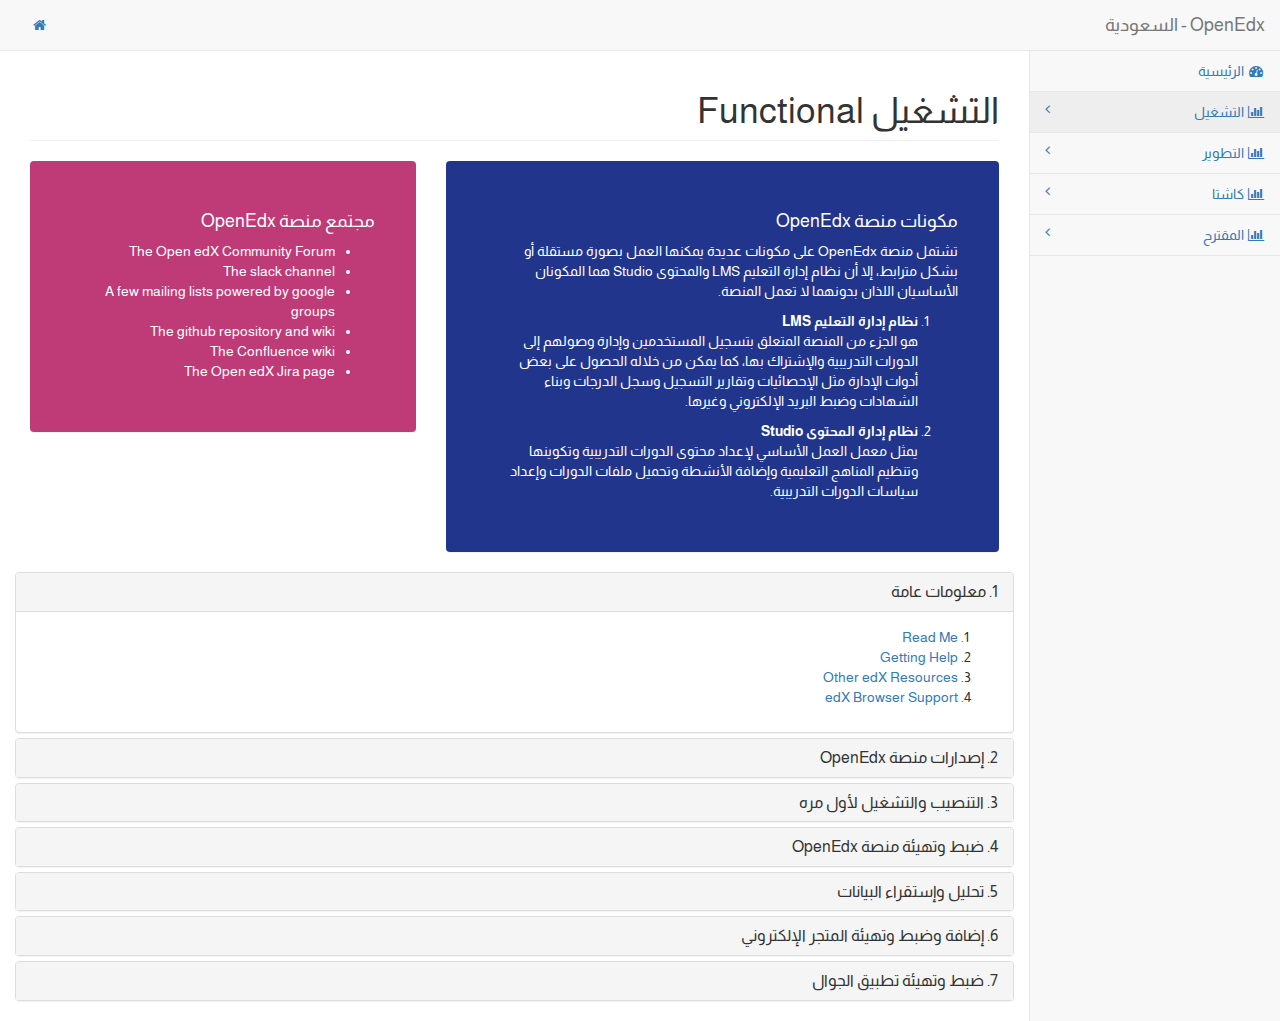
==== functional/index.html @ 89ebeb3a "more content" ====
<!DOCTYPE html>
<html lang="en">

<head>

    <meta charset="utf-8">
    <meta http-equiv="X-UA-Compatible" content="IE=edge">
    <meta name="viewport" content="width=device-width, initial-scale=1">
    <meta name="description" content="">
    <meta name="author" content="">

    <title>OpenEdx - السعودية</title>

    <link href="https://fonts.googleapis.com/css2?family=Almarai&family=Changa:wght@200&display=swap" rel="stylesheet"> 

    <!-- Bootstrap Core CSS -->
    <link href="../css/rtl/bootstrap.min.css" rel="stylesheet">
    
    <!-- not use this in ltr -->
    <link href="../css/rtl/bootstrap.rtl.css" rel="stylesheet">

    <!-- MetisMenu CSS -->
    <link href="../css/plugins/metisMenu/metisMenu.min.css" rel="stylesheet">

    <!-- Timeline CSS -->
    <link href="../css/plugins/timeline.css" rel="stylesheet">

    <!-- Custom CSS -->
    <link href="../css/rtl/sb-admin-2.css" rel="stylesheet">

    <!-- Morris Charts CSS -->
    <link href="../css/plugins/morris.css" rel="stylesheet">

    <!-- Custom Fonts -->
    <link href="../css/font-awesome/font-awesome.min.css" rel="stylesheet" type="text/css">

    <link href="../css/custom-style.css" rel="stylesheet" type="text/css">

    <!-- HTML5 Shim and Respond.js IE8 support of HTML5 elements and media queries -->
    <!-- WARNING: Respond.js doesn't work if you view the page via file:// -->
    <!--[if lt IE 9]>
        <script src="https://oss.maxcdn.com/libs/html5shiv/3.7.0/html5shiv.js"></script>
        <script src="https://oss.maxcdn.com/libs/respond.js/1.4.2/respond.min.js"></script>
    <![endif]-->

</head>

<body>

    <div id="wrapper">

        <!-- Navigation -->
        <nav class="navbar navbar-default navbar-static-top" role="navigation" style="margin-bottom: 0">
            <div class="navbar-header">
                <button type="button" class="navbar-toggle" data-toggle="collapse" data-target=".navbar-collapse">
                    <span class="sr-only">Toggle navigation</span>
                    <span class="icon-bar"></span>
                    <span class="icon-bar"></span>
                    <span class="icon-bar"></span>
                </button>
                <a class="navbar-brand" href="../index.html">OpenEdx - السعودية</a>
            </div>
            <!-- /.navbar-header -->

            <ul class="nav navbar-top-links navbar-left">
                <!-- /.dropdown -->
                <li>
                    <a href="../index.html">
                        <i class="fa fa-home fa-fw"></i>
                    </a>
                    <!-- /.dropdown-user -->
                </li>
                <!-- /.dropdown -->
            </ul>
            <!-- /.navbar-top-links -->

            <div class="navbar-default sidebar" role="navigation">
                <div class="sidebar-nav navbar-collapse">
                    <ul class="nav" id="side-menu">
                        <li><a href="../index.html"><i class="fa fa-dashboard fa-fw"></i> الرئيسية</a></li>
                        <li><a class="active" href="index.html"><i class="fa fa-bar-chart-o fa-fw"></i> التشغيل<span class="fa arrow"></span></a></li>
                        <li><a href="../technical/index.html"><i class="fa fa-bar-chart-o fa-fw"></i> التطوير<span class="fa arrow"></span></a></li>
                        <li><a href="../kashta/index.html"><i class="fa fa-bar-chart-o fa-fw"></i> كاشتا<span class="fa arrow"></span></a></li>
                        <li><a href="../proposal/index.html"><i class="fa fa-bar-chart-o fa-fw"></i> المقترح<span class="fa arrow"></span></a></li>
                    </ul>
                </div>
                <!-- /.sidebar-collapse -->
            </div>
            <!-- /.navbar-static-side -->
        </nav>

        <div id="page-wrapper">
            <div class="row">
                <div class="col-lg-12">
                    <h1 class="page-header">التشغيل Functional</h1>
                </div>
                <!-- /.col-lg-12 -->
            </div>

            <div class="row">
                <div class="col-lg-7">
                    <div class="panel openedx-background-2">
                        <div class="panel-body">
                            <h4>مكونات منصة OpenEdx</h4>
                            <p>تشتمل منصة OpenEdx على مكونات عديدة يمكنها العمل بصورة مستقلة أو بشكل مترابط، إلا أن نظام إدارة التعليم LMS والمحتوى Studio هما المكونان الأساسيان اللذان بدونهما لا تعمل المنصة.</p>
                            <ol>
                                <li>
                                    <b>نظام إدارة التعليم LMS</b>
                                    <p>هو الجزء من المنصة المتعلق بتسجيل المستخدمين وإدارة وصولهم إلى الدورات التدريبية والإشتراك بها، كما يمكن من خلاله الحصول على بعض أدوات الإدارة مثل الإحصائيات وتقارير التسجيل وسجل الدرجات وبناء الشهادات وضبط البريد الإلكتروني وغيرها.</p>
                                </li>
                                <li>
                                    <b>نظام إدارة المحتوى Studio</b>
                                    <p>يمثل معمل العمل الأساسي لإعداد محتوى الدورات التدريبية وتكوينها وتنظيم المناهج التعليمية وإضافة الأنشطة وتحميل ملفات الدورات وإعداد سياسات الدورات التدريبية.</p>
                                </li>
                            </ol>
                        </div>
                    </div>
                </div>
                <div class="col-lg-5">
                    <div class="panel openedx-background">
                        <div class="panel-body">
                            <h4>مجتمع منصة OpenEdx</h4>
                            <ul>
                                <li>
                                    <a target="_blank" style="color: #ffffff;" href="https://discuss.openedx.org/">The Open edX Community Forum</a>
                                </li>
                                <li>
                                    <a target="_blank" style="color: #ffffff;" href="https://openedx.slack.com/">The slack channel</a>
                                </li>
                                <li>
                                    <a target="_blank" style="color: #ffffff;" href="https://groups.google.com/forum/#!forum/edx-code">A few mailing lists powered by google groups</a>
                                </li>
                                <li>
                                    <a target="_blank" style="color: #ffffff;" href="https://github.com/edx/edx-platform">The github repository and wiki</a>
                                </li>
                                <li>
                                    <a target="_blank" style="color: #ffffff;" href="https://openedx.atlassian.net/wiki/">The Confluence wiki</a>
                                </li>
                                <li>
                                    <a target="_blank" style="color: #ffffff;" href="https://openedx.atlassian.net/wiki/">The Open edX Jira page</a>
                                </li>
                            </ul>
                        </div>
                    </div>
                </div>
            </div>

            <div class="row">

                <div class="panel-group" id="accordion">
                    <div class="panel panel-default">
                        <div class="panel-heading">
                            <h4 class="panel-title">
                                <a data-toggle="collapse" data-parent="#accordion" href="#collapseOne">1. معلومات عامة</a>
                            </h4>
                        </div>
                        <div id="collapseOne" class="panel-collapse collapse in">
                            <div class="panel-body">
                                <ol>
                                    <li><a target="_blank" href="https://edx.readthedocs.io/projects/edx-installing-configuring-and-running/en/latest/front_matter/read_me.html">Read Me</a></li>
                                    <li><a target="_blank" href="https://edx.readthedocs.io/projects/edx-installing-configuring-and-running/en/latest/front_matter/getting_help.html">Getting Help</a></li>
                                    <li><a target="_blank" href="https://edx.readthedocs.io/projects/edx-installing-configuring-and-running/en/latest/front_matter/preface.html">Other edX Resources</a></li>
                                    <li><a target="_blank" href="https://edx.readthedocs.io/projects/edx-installing-configuring-and-running/en/latest/front_matter/browsers.html">edX Browser Support</a></li>
                                </ol>
                            </div>
                        </div>
                    </div>
                    <div class="panel panel-default">
                        <div class="panel-heading">
                            <h4 class="panel-title">
                                <a data-toggle="collapse" data-parent="#accordion" href="#collapseTwo">2. إصدارات منصة OpenEdx</a>
                            </h4>
                        </div>
                        <div id="collapseTwo" class="panel-collapse collapse">
                            <div class="panel-body">
                                <ol>
                                    <li><a target="_blank" href="https://edx.readthedocs.io/projects/edx-installing-configuring-and-running/en/latest/platform_releases/lilac.html">Open edX Lilac Release</a></li>
                                    <li><a target="_blank" href="https://edx.readthedocs.io/projects/edx-installing-configuring-and-running/en/latest/platform_releases/koa.html">Open edX Koa Release</a></li>
                                    <li><a target="_blank" href="https://edx.readthedocs.io/projects/edx-installing-configuring-and-running/en/latest/platform_releases/juniper.html">Open edX Juniper Release</a></li>
                                    <li><a target="_blank" href="https://edx.readthedocs.io/projects/edx-installing-configuring-and-running/en/latest/platform_releases/ironwood.html">Open edX Ironwood Release</a></li>
                                    <li><a target="_blank" href="https://edx.readthedocs.io/projects/edx-installing-configuring-and-running/en/latest/platform_releases/hawthorn.html">Open edX Hawthorn Release</a></li>
                                    <li><a target="_blank" href="https://edx.readthedocs.io/projects/edx-installing-configuring-and-running/en/latest/platform_releases/ginkgo.html">Open edX Ginkgo Release</a></li>
                                    <li><a target="_blank" href="https://edx.readthedocs.io/projects/edx-installing-configuring-and-running/en/latest/platform_releases/ficus.html">Open edX Ficus Release</a></li>
                                    <li><a target="_blank" href="https://edx.readthedocs.io/projects/edx-installing-configuring-and-running/en/latest/platform_releases/eucalyptus.html">Open edX Eucalyptus Release</a></li>
                                    <li><a target="_blank" href="https://edx.readthedocs.io/projects/edx-installing-configuring-and-running/en/latest/platform_releases/dogwood.html">Open edX Dogwood Release</a></li>
                                    <li><a target="_blank" href="https://edx.readthedocs.io/projects/edx-installing-configuring-and-running/en/latest/platform_releases/cypress.html">Open edX Cypress Release</a></li>
                                    <li><a target="_blank" href="https://edx.readthedocs.io/projects/edx-installing-configuring-and-running/en/latest/platform_releases/birch.html">Open edX Birch Release</a></li>
                                </ol>
                            </div>
                        </div>
                    </div>
                    <div class="panel panel-default">
                        <div class="panel-heading">
                            <h4 class="panel-title">
                                <a data-toggle="collapse" data-parent="#accordion" href="#collapseThree">3. التنصيب والتشغيل لأول مره</a>
                            </h4>
                        </div>
                        <div id="collapseThree" class="panel-collapse collapse">
                            <div class="panel-body">
                                <ol>
                                    <li><a target="_blank" href="https://edx.readthedocs.io/projects/edx-installing-configuring-and-running/en/latest/installation/index.html#prerequisites">Prerequisites</a></li>
                                    <li><a target="_blank" href="https://edx.readthedocs.io/projects/edx-installing-configuring-and-running/en/latest/installation/index.html#native-installation">Native Installation</a></li>
                                    <li><a target="_blank" href="https://edx.readthedocs.io/projects/edx-installing-configuring-and-running/en/latest/installation/index.html#devstack">Devstack</a></li>
                                </ol>
                            </div>
                        </div>
                    </div>
                    <div class="panel panel-default">
                        <div class="panel-heading">
                            <h4 class="panel-title">
                                <a data-toggle="collapse" data-parent="#accordion" href="#collapseFour">4. ضبط وتهيئة منصة OpenEdx</a>
                            </h4>
                        </div>
                        <div id="collapseFour" class="panel-collapse collapse">
                            <div class="panel-body">
                                <ol>
                                    <li><a target="_blank" href="https://edx.readthedocs.io/projects/edx-installing-configuring-and-running/en/latest/configuration/updating_platform.html">Guidelines for Updating the Open edX Platform</a></li>
                                    <li><a target="_blank" href="https://edx.readthedocs.io/projects/edx-installing-configuring-and-running/en/latest/configuration/sites/index.html">Configuring Open edX Sites</a></li>
                                    <li><a target="_blank" href="https://edx.readthedocs.io/projects/edx-installing-configuring-and-running/en/latest/configuration/changing_appearance/index.html">Changing the Appearance of Open edX Sites</a></li>
                                    <li><a target="_blank" href="https://edx.readthedocs.io/projects/edx-installing-configuring-and-running/en/latest/configuration/customize_registration_page.html">Adding Custom Fields to the Registration Page</a></li>
                                    <li><a target="_blank" href="https://edx.readthedocs.io/projects/edx-installing-configuring-and-running/en/latest/configuration/config_allowed_regis_emails.html">Specifying Allowed Registration Email Patterns</a></li>
                                    <li><a target="_blank" href="https://edx.readthedocs.io/projects/edx-installing-configuring-and-running/en/latest/configuration/deprecated_add_course_talk_widget.html">DEPRECATED: This Is Unavailable in Lilac onwards</a></li>
                                    <li><a target="_blank" href="https://edx.readthedocs.io/projects/edx-installing-configuring-and-running/en/latest/configuration/deprecated_add_course_talk_widget.html#adding-the-coursetalk-widget">Adding the CourseTalk Widget</a></li>
                                    <li><a target="_blank" href="https://edx.readthedocs.io/projects/edx-installing-configuring-and-running/en/latest/configuration/edx_search.html">Enabling Open edX Search</a></li>
                                    <li><a target="_blank" href="https://edx.readthedocs.io/projects/edx-installing-configuring-and-running/en/latest/configuration/enable_badging.html">Enabling Badging</a></li>
                                    <li><a target="_blank" href="https://edx.readthedocs.io/projects/edx-installing-configuring-and-running/en/latest/configuration/enable_certificates.html">Enabling Course Certificates</a></li>
                                    <li><a target="_blank" href="https://edx.readthedocs.io/projects/edx-installing-configuring-and-running/en/latest/configuration/enable_pacing.html">Enabling Self-Paced Courses</a></li>
                                    <li><a target="_blank" href="https://edx.readthedocs.io/projects/edx-installing-configuring-and-running/en/latest/configuration/enable_public_course.html">Enabling Public Course Content</a></li>
                                    <li><a target="_blank" href="https://edx.readthedocs.io/projects/edx-installing-configuring-and-running/en/latest/configuration/enable_ccx.html">Enabling Custom Courses</a></li>
                                    <li><a target="_blank" href="https://edx.readthedocs.io/projects/edx-installing-configuring-and-running/en/latest/configuration/enable_custom_course_settings.html">Enabling Custom Course Settings</a></li>
                                    <li><a target="_blank" href="https://edx.readthedocs.io/projects/edx-installing-configuring-and-running/en/latest/configuration/enable_discussion_notifications.html">Enabling Discussion Notifications</a></li>
                                    <li><a target="_blank" href="https://edx.readthedocs.io/projects/edx-installing-configuring-and-running/en/latest/configuration/enable_entrance_exams.html">Enabling Entrance Exams</a></li>
                                    <li><a target="_blank" href="https://edx.readthedocs.io/projects/edx-installing-configuring-and-running/en/latest/configuration/ora2/index.html">Configuring Open Response Assessments</a></li>
                                    <li><a target="_blank" href="https://edx.readthedocs.io/projects/edx-installing-configuring-and-running/en/latest/configuration/enable_prerequisites.html">Enabling Course Prerequisites</a></li>
                                    <li><a target="_blank" href="https://edx.readthedocs.io/projects/edx-installing-configuring-and-running/en/latest/configuration/enable_licensing.html">Enabling Course and Video Licensing</a></li>
                                    <li><a target="_blank" href="https://edx.readthedocs.io/projects/edx-installing-configuring-and-running/en/latest/configuration/transcripts.html">Configuring Transcript Behavior</a></li>
                                    <li><a target="_blank" href="https://edx.readthedocs.io/projects/edx-installing-configuring-and-running/en/latest/configuration/lti/index.html">Configuring an edX Instance as an LTI Tool Provider</a></li>
                                    <li><a target="_blank" href="https://edx.readthedocs.io/projects/edx-installing-configuring-and-running/en/latest/configuration/enable_socialsharing_icons.html">Enabling Social Sharing of Courses and Certificates</a></li>
                                    <li><a target="_blank" href="https://edx.readthedocs.io/projects/edx-installing-configuring-and-running/en/latest/configuration/password.html">Configuring a Password Policy</a></li>
                                    <li><a target="_blank" href="https://edx.readthedocs.io/projects/edx-installing-configuring-and-running/en/latest/configuration/tpa/index.html">Enabling Third Party Authentication</a></li>
                                    <li><a target="_blank" href="https://edx.readthedocs.io/projects/edx-installing-configuring-and-running/en/latest/configuration/enable_timed_exams.html">Enabling Timed Exams</a></li>
                                    <li><a target="_blank" href="https://edx.readthedocs.io/projects/edx-installing-configuring-and-running/en/latest/configuration/user_retire/index.html">Enabling the User Retirement Feature</a></li>
                                    <li><a target="_blank" href="https://edx.readthedocs.io/projects/edx-installing-configuring-and-running/en/latest/configuration/youtube_api.html">Setting Up the YouTube API Key</a></li>
                                    <li><a target="_blank" href="https://edx.readthedocs.io/projects/edx-installing-configuring-and-running/en/latest/configuration/install_xblock.html">Installing an XBlock</a></li>
                                    <li><a target="_blank" href="https://edx.readthedocs.io/projects/edx-installing-configuring-and-running/en/latest/configuration/static_replace/cdn.html">Enabling a CDN for Course Assets</a></li>
                                </ol>
                            </div>
                        </div>
                    </div>
                    <div class="panel panel-default">
                        <div class="panel-heading">
                            <h4 class="panel-title">
                                <a data-toggle="collapse" data-parent="#accordion" href="#collapseFive">5. تحليل وإستقراء البيانات</a>
                            </h4>
                        </div>
                        <div id="collapseFive" class="panel-collapse collapse">
                            <div class="panel-body">
                                <ol>
                                    <li><a target="_blank" href="https://edx.readthedocs.io/projects/edx-installing-configuring-and-running/en/latest/insights/install_insights.html">Options for Installing edX Insights</a></li>
                                    <li><a target="_blank" href="https://edx.readthedocs.io/projects/edx-installing-configuring-and-running/en/latest/insights/elastic_mapreduce.html">Using Elastic MapReduce on AWS</a></li>
                                </ol>
                            </div>
                        </div>
                    </div>
                    <div class="panel panel-default">
                        <div class="panel-heading">
                            <h4 class="panel-title">
                                <a data-toggle="collapse" data-parent="#accordion" href="#collapseSix">6. إضافة وضبط وتهيئة المتجر الإلكتروني</a>
                            </h4>
                        </div>
                        <div id="collapseSix" class="panel-collapse collapse">
                            <div class="panel-body">
                                <ol>
                                    <li><a target="_blank" href="https://edx.readthedocs.io/projects/edx-installing-configuring-and-running/en/latest/ecommerce/install_ecommerce.html">Install and Start the E-Commerce Service</a></li>
                                    <li><a target="_blank" href="https://edx.readthedocs.io/projects/edx-installing-configuring-and-running/en/latest/ecommerce/theming.html">Comprehensive Theming</a></li>
                                    <li><a target="_blank" href="https://edx.readthedocs.io/projects/edx-installing-configuring-and-running/en/latest/ecommerce/manage_assets.html">Manage Static Assets</a></li>
                                    <li><a target="_blank" href="https://edx.readthedocs.io/projects/edx-installing-configuring-and-running/en/latest/ecommerce/create_products/index.html">Create E-Commerce Products</a></li>
                                    <li><a target="_blank" href="https://edx.readthedocs.io/projects/edx-installing-configuring-and-running/en/latest/ecommerce/enable_receipt_page.html">Enable the E-Commerce Service Receipt Page</a></li>
                                    <li><a target="_blank" href="https://edx.readthedocs.io/projects/edx-installing-configuring-and-running/en/latest/ecommerce/manage_orders.html">Manage Orders</a></li>
                                    <li><a target="_blank" href="https://edx.readthedocs.io/projects/edx-installing-configuring-and-running/en/latest/ecommerce/test_ecommerce.html">Test Your E-Commerce Application</a></li>
                                    <li><a target="_blank" href="https://edx.readthedocs.io/projects/edx-installing-configuring-and-running/en/latest/ecommerce/additional_features/index.html">Additional E-Commerce Features</a></li>
                                    <li><a target="_blank" href="https://edx.readthedocs.io/projects/edx-installing-configuring-and-running/en/latest/ecommerce/internationalization.html">Internationalization</a></li>
                                </ol>
                            </div>
                        </div>
                    </div>
                    <div class="panel panel-default">
                        <div class="panel-heading">
                            <h4 class="panel-title">
                                <a data-toggle="collapse" data-parent="#accordion" href="#collapseSeven">7. ضبط وتهيئة تطبيق الجوال</a>
                            </h4>
                        </div>
                        <div id="collapseSeven" class="panel-collapse collapse">
                            <div class="panel-body">
                                <ol>
                                    <li><a target="_blank" href="https://edx.readthedocs.io/projects/edx-installing-configuring-and-running/en/latest/mobile.html#accessing-the-source-code">Accessing the Source Code</a></li>
                                    <li><a target="_blank" href="https://edx.readthedocs.io/projects/edx-installing-configuring-and-running/en/latest/mobile.html#configuring-mobile-application-features">Configuring Mobile Application Features</a></li>
                                    <li><a target="_blank" href="https://edx.readthedocs.io/projects/edx-installing-configuring-and-running/en/latest/mobile.html#configuring-video-modules-for-mobile">Configuring Video Modules for Mobile</a></li>
                                    <li><a target="_blank" href="https://edx.readthedocs.io/projects/edx-installing-configuring-and-running/en/latest/mobile.html#enabling-push-notifications">Enabling Push Notifications</a></li>
                                </ol>
                            </div>
                        </div>
                    </div>
                </div>
            </div>

        </div>
        <!-- /#page-wrapper -->

    </div>
    <!-- /#wrapper -->

    <!-- jQuery Version 1.11.0 -->
    <script src="../js/jquery-1.11.0.js"></script>

    <!-- Bootstrap Core JavaScript -->
    <script src="../js/bootstrap.min.js"></script>

    <!-- Metis Menu Plugin JavaScript -->
    <script src="../js/metisMenu/metisMenu.min.js"></script>

    <!-- Morris Charts JavaScript -->
    <script src="../js/raphael/raphael.min.js"></script>
    <script src="../js/morris/morris.min.js"></script>

    <!-- Custom Theme JavaScript -->
    <script src="../js/sb-admin-2.js"></script>

</body>

</html>
---- css/plugins/metisMenu/metisMenu.min.css ----
.arrow{float:right}.glyphicon.arrow:before{content:"\e079"}.active>a>.glyphicon.arrow:before{content:"\e114"}.fa.arrow:before{content:"\f104"}.active>a>.fa.arrow:before{content:"\f107"}.plus-times{float:right}.fa.plus-times:before{content:"\f067"}.active>a>.fa.plus-times{filter:progid:DXImageTransform.Microsoft.BasicImage(rotation=1);-webkit-transform:rotate(45deg);-moz-transform:rotate(45deg);-ms-transform:rotate(45deg);-o-transform:rotate(45deg);transform:rotate(45deg)}.plus-minus{float:right}.fa.plus-minus:before{content:"\f067"}.active>a>.fa.plus-minus:before{content:"\f068"}
---- css/plugins/timeline.css ----
.timeline {
  position: relative;
  padding: 20px 0 20px;
  list-style: none;
}

.timeline:before {
  content: " ";
  position: absolute;
  top: 0;
  bottom: 0;
  right: 50%;
  width: 3px;
  margin-right: -1.5px;
  background-color: #eeeeee;
}

.timeline > li {
  position: relative;
  margin-bottom: 20px;
}

.timeline > li:before,
.timeline > li:after {
  content: " ";
  display: table;
}

.timeline > li:after {
  clear: both;
}

.timeline > li:before,
.timeline > li:after {
  content: " ";
  display: table;
}

.timeline > li:after {
  clear: both;
}

.timeline > li > .timeline-panel {
  float: right;
  position: relative;
  width: 46%;
  padding: 20px;
  border: 1px solid #d4d4d4;
  border-radius: 2px;
  -webkit-box-shadow: 0 1px 6px rgba(0,0,0,0.175);
  box-shadow: 0 1px 6px rgba(0,0,0,0.175);
}

.timeline > li > .timeline-panel:before {
  content: " ";
  display: inline-block;
  position: absolute;
  top: 26px;
  left: -15px;
  border-top: 15px solid transparent;
  border-left: 0 solid #ccc;
  border-bottom: 15px solid transparent;
  border-right: 15px solid #ccc;
}

.timeline > li > .timeline-panel:after {
  content: " ";
  display: inline-block;
  position: absolute;
  top: 27px;
  left: -14px;
  border-top: 14px solid transparent;
  border-left: 0 solid #fff;
  border-bottom: 14px solid transparent;
  border-right: 14px solid #fff;
}

.timeline > li > .timeline-badge {
  z-index: 100;
  position: absolute;
  top: 16px;
  right: 50%;
  width: 50px;
  height: 50px;
  margin-right: -25px;
  border-radius: 50% 50% 50% 50%;
  text-align: center;
  font-size: 1.4em;
  line-height: 50px;
  color: #fff;
  background-color: #999999;
}

.timeline > li.timeline-inverted > .timeline-panel {
  float: left;
}

.timeline > li.timeline-inverted > .timeline-panel:before {
  left: auto;
  right: -15px;
  border-left-width: 15px;
  border-right-width: 0;
}

.timeline > li.timeline-inverted > .timeline-panel:after {
  left: auto;
  right: -14px;
  border-left-width: 14px;
  border-right-width: 0;
}

.timeline-badge.primary {
  background-color: #2e6da4 !important;
}

.timeline-badge.success {
  background-color: #3f903f !important;
}

.timeline-badge.warning {
  background-color: #f0ad4e !important;
}

.timeline-badge.danger {
  background-color: #d9534f !important;
}

.timeline-badge.info {
  background-color: #5bc0de !important;
}

.timeline-title {
  margin-top: 0;
  color: inherit;
}

.timeline-body > p,
.timeline-body > ul {
  margin-bottom: 0;
}

.timeline-body > p + p {
  margin-top: 5px;
}

@media(max-width:767px) {
  ul.timeline:before {
    right: 40px;
  }

  ul.timeline > li > .timeline-panel {
    width: calc(100% - 90px);
    width: -moz-calc(100% - 90px);
    width: -webkit-calc(100% - 90px);
  }

  ul.timeline > li > .timeline-badge {
    top: 16px;
    right: 15px;
    margin-right: 0;
  }

  ul.timeline > li > .timeline-panel {
    float: left;
  }

  ul.timeline > li > .timeline-panel:before {
    left: auto;
    right: -15px;
    border-left-width: 15px;
    border-right-width: 0;
  }

  ul.timeline > li > .timeline-panel:after {
    left: auto;
    right: -14px;
    border-left-width: 14px;
    border-right-width: 0;
  }
}
---- css/rtl/sb-admin-2.css ----
/*!
* Start Bootstrap - SB Admin 2 Bootstrap Admin Theme (http://startbootstrap.com)
* Code licensed under the Apache License v2.0.
* For details, see http://www.apache.org/licenses/LICENSE-2.0.
*/

body {
  background-color: #f8f8f8;
  font-family: 'Almarai', sans-serif;
}

#wrapper {
  width: 100%;
}

#page-wrapper {
  padding: 0 15px;
  min-height: 568px;
  background-color: #fff;
}

@media(min-width:768px) {
  #page-wrapper {
    position: inherit;
    margin: 0 250px 0 0;
    padding: 0 30px;
    border-right: 1px solid #e7e7e7;
  }
}

.navbar-top-links li {
  display: inline-block;
}

.navbar-top-links li:last-child {
  margin-left: 15px;
}

.navbar-top-links li a {
  padding: 15px;
  min-height: 50px;
}

.navbar-top-links .dropdown-menu li {
  display: block;
}

.navbar-top-links .dropdown-menu li:last-child {
  margin-left: 0;
}

.navbar-top-links .dropdown-menu li a {
  padding: 3px 20px;
  min-height: 0;
}

.navbar-top-links .dropdown-menu li a div {
  white-space: normal;
}

.navbar-top-links .dropdown-messages,
.navbar-top-links .dropdown-tasks,
.navbar-top-links .dropdown-alerts {
  width: 310px;
  min-width: 0;
}

.navbar-top-links .dropdown-messages {
  margin-right: 5px;
}

.navbar-top-links .dropdown-tasks {
  margin-right: -59px;
}

.navbar-top-links .dropdown-alerts {
  margin-right: -123px;
}

.navbar-top-links .dropdown-user {
  left: 0;
  right: auto;
}

.sidebar .sidebar-nav.navbar-collapse {
  padding-left: 0;
  padding-right: 0;
}

.sidebar .sidebar-search {
  padding: 15px;
}

.sidebar ul li {
  border-bottom: 1px solid #e7e7e7;
}

.sidebar ul li a.active {
  background-color: #eee;
}

.sidebar .arrow {
  float: left;
}

.sidebar .fa.arrow:before {
  content: "\f104";
}

.sidebar .active>a>.fa.arrow:before {
  content: "\f107";
}

.sidebar .nav-second-level li,
.sidebar .nav-third-level li {
  border-bottom: 0!important;
}

.sidebar .nav-second-level li a {
  padding-right: 37px;
}

.sidebar .nav-third-level li a {
  padding-right: 52px;
}

@media(min-width:768px) {
  .sidebar {
    z-index: 1;
    position: absolute;
    width: 250px;
    margin-top: 51px;
  }

  .navbar-top-links .dropdown-messages,
  .navbar-top-links .dropdown-tasks,
  .navbar-top-links .dropdown-alerts {
    margin-right: auto;
  }
}

.btn-outline {
  color: inherit;
  background-color: transparent;
  transition: all .5s;
}

.btn-primary.btn-outline {
  color: #428bca;
}

.btn-success.btn-outline {
  color: #5cb85c;
}

.btn-info.btn-outline {
  color: #5bc0de;
}

.btn-warning.btn-outline {
  color: #f0ad4e;
}

.btn-danger.btn-outline {
  color: #d9534f;
}

.btn-primary.btn-outline:hover,
.btn-success.btn-outline:hover,
.btn-info.btn-outline:hover,
.btn-warning.btn-outline:hover,
.btn-danger.btn-outline:hover {
  color: #fff;
}

.chat {
  margin: 0;
  padding: 0;
  list-style: none;
}

.chat li {
  margin-bottom: 10px;
  padding-bottom: 5px;
  border-bottom: 1px dotted #999;
}

.chat li.left .chat-body {
  margin-right: 60px;
}

.chat li.right .chat-body {
  margin-left: 60px;
}

.chat li .chat-body p {
  margin: 0;
}

.panel .slidedown .glyphicon,
.chat .glyphicon {
  margin-left: 5px;
}

.chat-panel .panel-body {
  height: 350px;
  overflow-y: scroll;
}

.login-panel {
  margin-top: 25%;
}

.flot-chart {
  display: block;
  height: 400px;
}

.flot-chart-content {
  width: 100%;
  height: 100%;
}

table.dataTable thead .sorting,
table.dataTable thead .sorting_asc,
table.dataTable thead .sorting_desc,
table.dataTable thead .sorting_asc_disabled,
table.dataTable thead .sorting_desc_disabled {
  background: 0 0;
}

table.dataTable thead .sorting_asc:after {
  content: "\f0de";
  float: left;
  font-family: fontawesome;
}

table.dataTable thead .sorting_desc:after {
  content: "\f0dd";
  float: left;
  font-family: fontawesome;
}

table.dataTable thead .sorting:after {
  content: "\f0dc";
  float: left;
  font-family: fontawesome;
  color: rgba(50,50,50,.5);
}

.btn-circle {
  width: 30px;
  height: 30px;
  padding: 6px 0;
  border-radius: 15px;
  text-align: center;
  font-size: 12px;
  line-height: 1.428571429;
}

.btn-circle.btn-lg {
  width: 50px;
  height: 50px;
  padding: 10px 16px;
  border-radius: 25px;
  font-size: 18px;
  line-height: 1.33;
}

.btn-circle.btn-xl {
  width: 70px;
  height: 70px;
  padding: 10px 16px;
  border-radius: 35px;
  font-size: 24px;
  line-height: 1.33;
}

.show-grid [class^=col-] {
  padding-top: 10px;
  padding-bottom: 10px;
  border: 1px solid #ddd;
  background-color: #eee!important;
}

.show-grid {
  margin: 15px 0;
}

.huge {
  font-size: 40px;
}

.panel-green {
  border-color: #5cb85c;
}

.panel-green .panel-heading {
  border-color: #5cb85c;
  color: #fff;
  background-color: #5cb85c;
}

.panel-green a {
  color: #5cb85c;
}

.panel-green a:hover {
  color: #3d8b3d;
}

.panel-red {
  border-color: #d9534f;
}

.panel-red .panel-heading {
  border-color: #d9534f;
  color: #fff;
  background-color: #d9534f;
}

.panel-red a {
  color: #d9534f;
}

.panel-red a:hover {
  color: #b52b27;
}

.panel-yellow {
  border-color: #f0ad4e;
}

.panel-yellow .panel-heading {
  border-color: #f0ad4e;
  color: #fff;
  background-color: #f0ad4e;
}

.panel-yellow a {
  color: #f0ad4e;
}

.panel-yellow a:hover {
  color: #df8a13;
}

/*komicho*/
ul.pull-left {
    float: left;
    left: 0;
    right: auto;
}
---- css/plugins/morris.css ----
.morris-hover{position:absolute;z-index:1000}.morris-hover.morris-default-style{border-radius:10px;padding:6px;color:#666;background:rgba(255,255,255,0.8);border:solid 2px rgba(230,230,230,0.8);font-family:sans-serif;font-size:12px;text-align:center}.morris-hover.morris-default-style .morris-hover-row-label{font-weight:bold;margin:0.25em 0}
.morris-hover.morris-default-style .morris-hover-point{white-space:nowrap;margin:0.1em 0}
---- css/custom-style.css ----
.openedx-background {
    background-color: #be3b77;
    color: #ffffff;
    padding: 25px;
}

.openedx-background-2 {
    background-color: #22358c;
    color: #ffffff;
    padding: 25px;
}


.divider {
    margin-top: 15px;
    margin-bottom: 15px;
  }
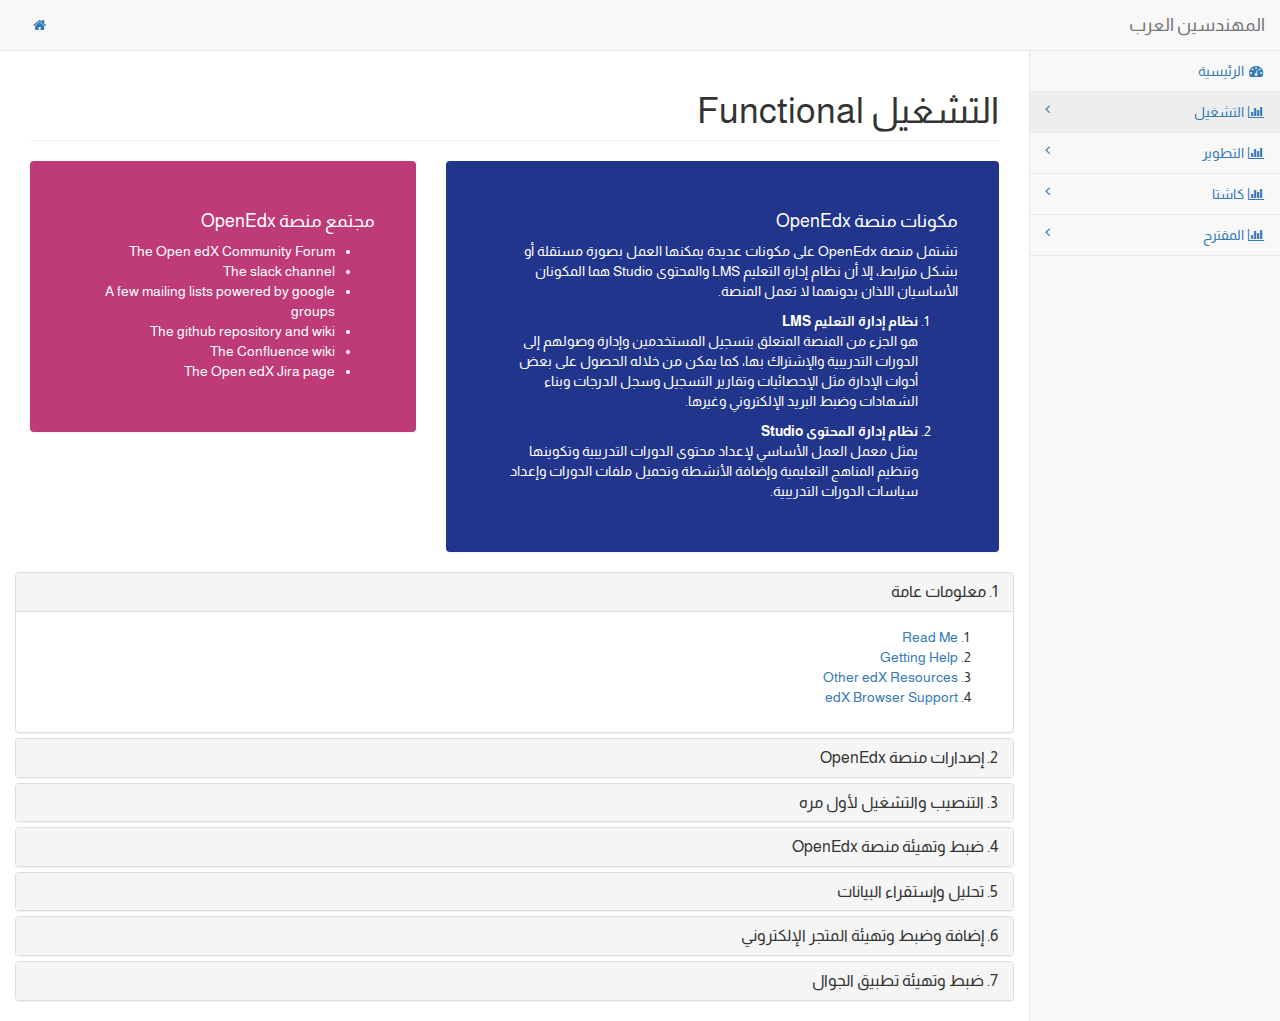
==== commit dd0cedfe: "first commit" ====
--- a/functional/index.html
+++ b/functional/index.html
@@ -9,7 +9,7 @@
     <meta name="description" content="">
     <meta name="author" content="">
 
-    <title>OpenEdx - السعودية</title>
+    <title>المهندسين العرب</title>
 
     <link href="https://fonts.googleapis.com/css2?family=Almarai&family=Changa:wght@200&display=swap" rel="stylesheet"> 
 
@@ -58,7 +58,7 @@
                     <span class="icon-bar"></span>
                     <span class="icon-bar"></span>
                 </button>
-                <a class="navbar-brand" href="../index.html">OpenEdx - السعودية</a>
+                <a class="navbar-brand" href="../index.html">المهندسين العرب</a>
             </div>
             <!-- /.navbar-header -->
 
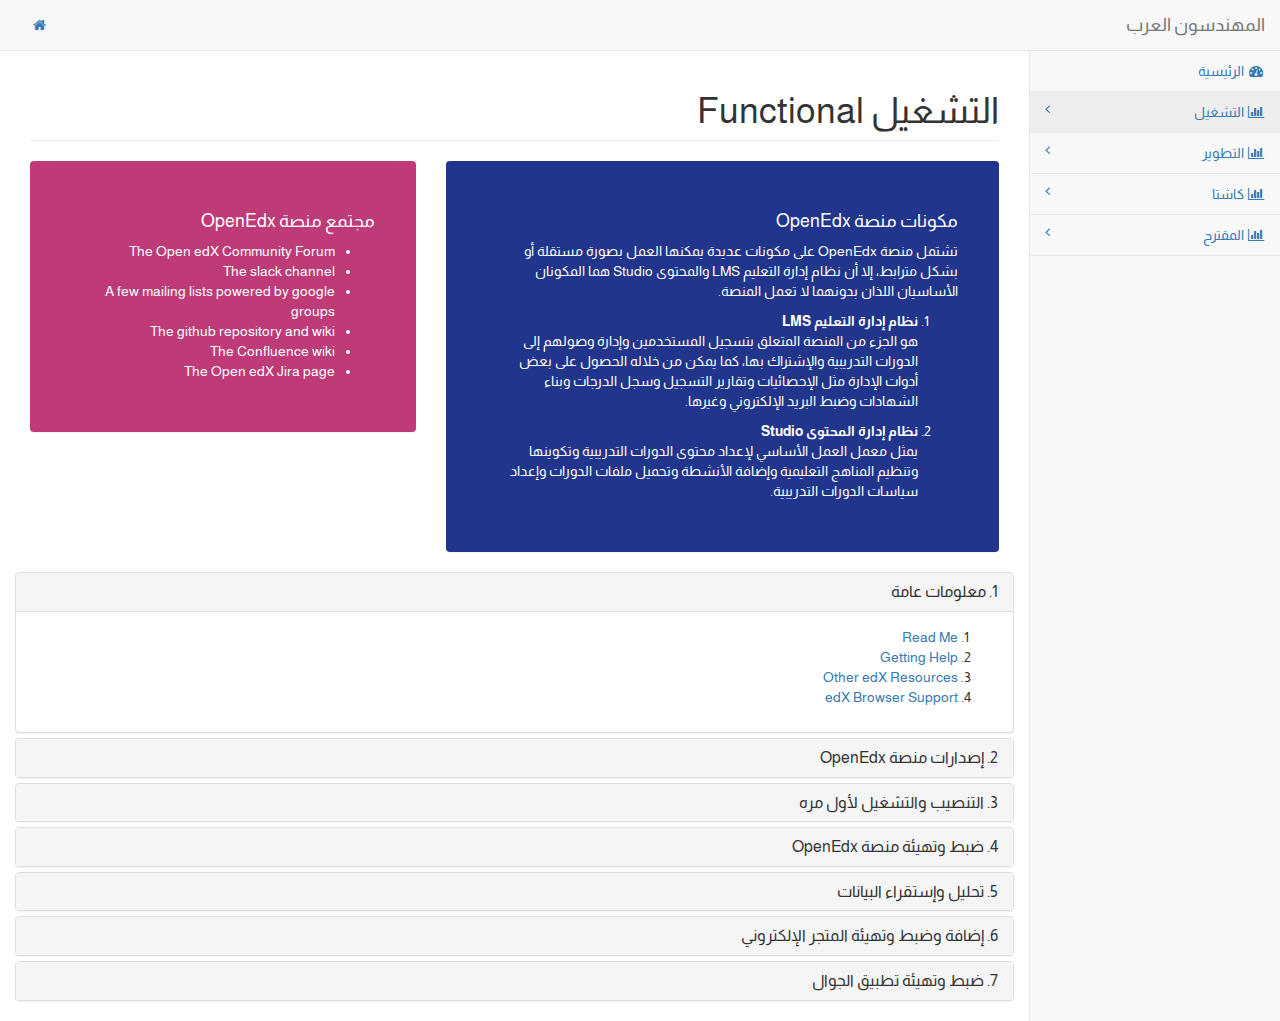
==== commit b0808e58: "more editing" ====
--- a/functional/index.html
+++ b/functional/index.html
@@ -9,7 +9,7 @@
     <meta name="description" content="">
     <meta name="author" content="">
 
-    <title>المهندسين العرب</title>
+    <title>المهندسون العرب</title>
 
     <link href="https://fonts.googleapis.com/css2?family=Almarai&family=Changa:wght@200&display=swap" rel="stylesheet"> 
 
@@ -58,7 +58,7 @@
                     <span class="icon-bar"></span>
                     <span class="icon-bar"></span>
                 </button>
-                <a class="navbar-brand" href="../index.html">المهندسين العرب</a>
+                <a class="navbar-brand" href="../index.html">المهندسون العرب</a>
             </div>
             <!-- /.navbar-header -->
 
